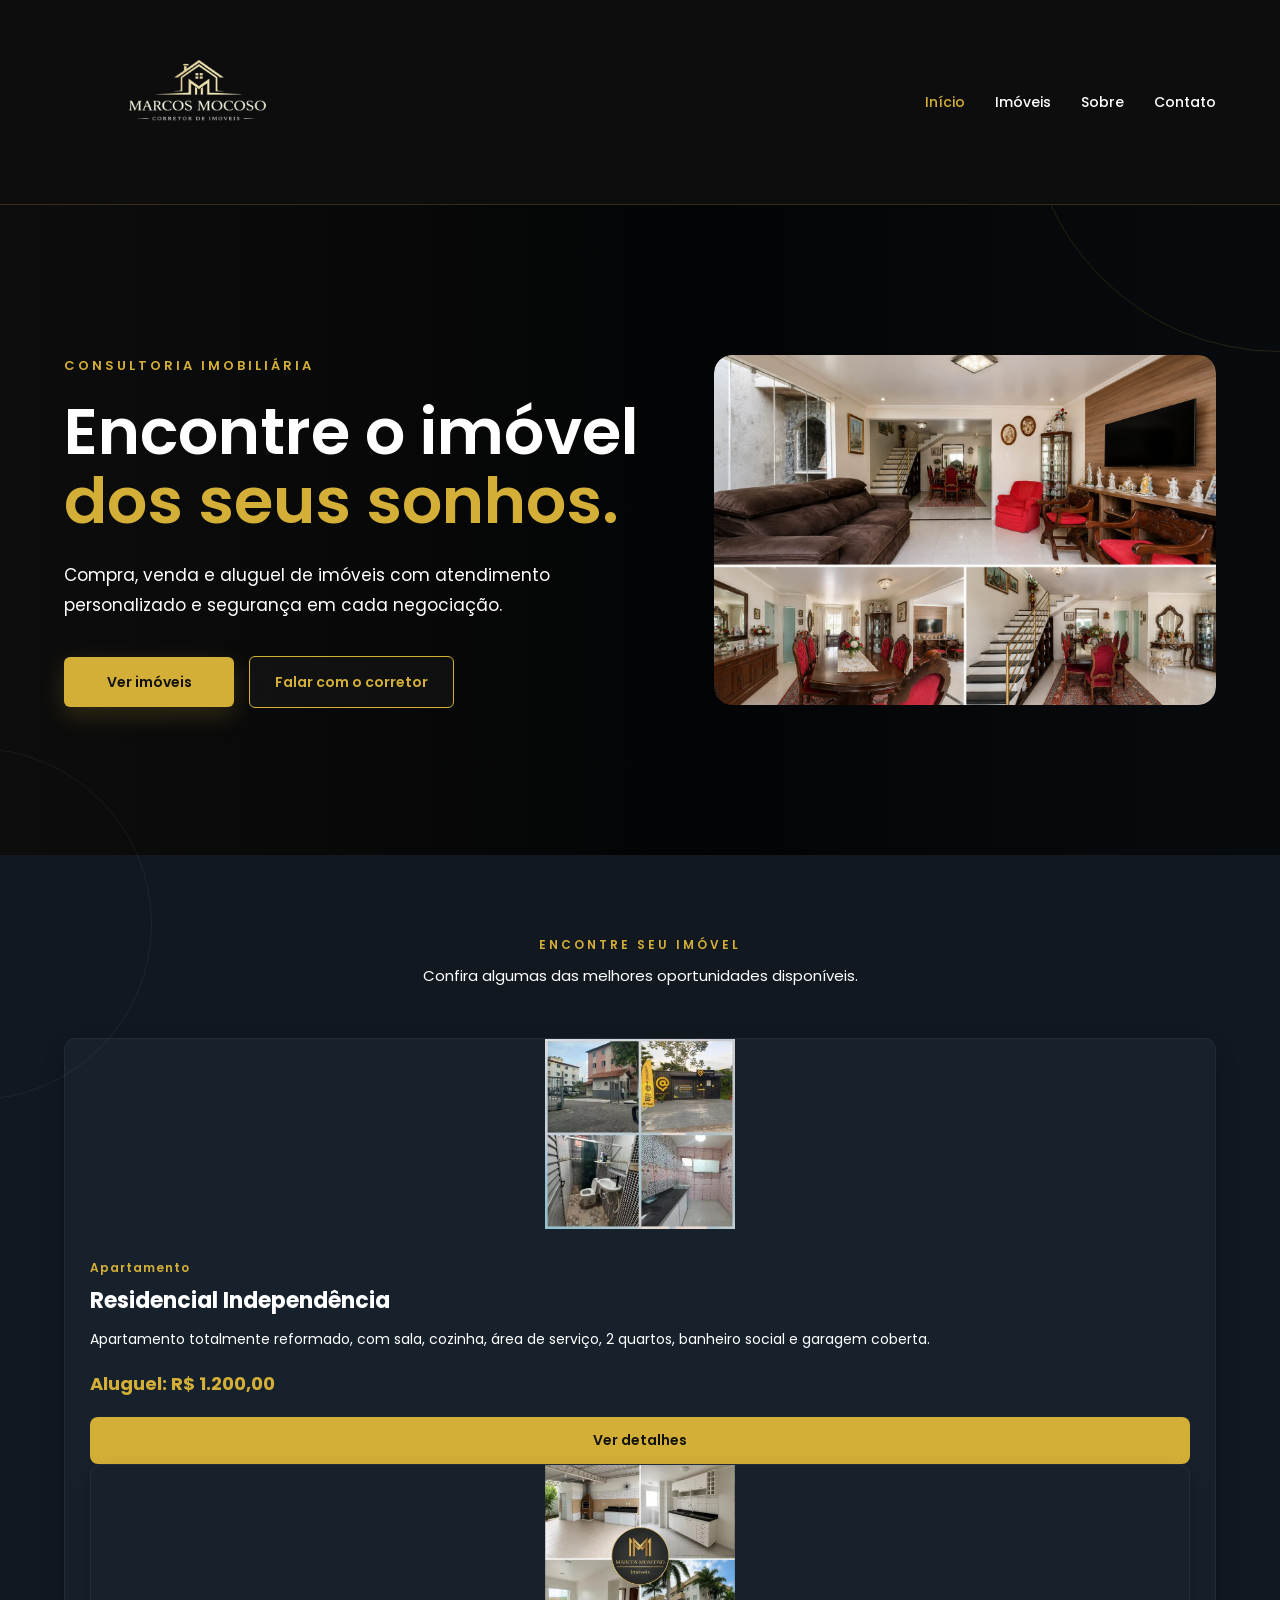
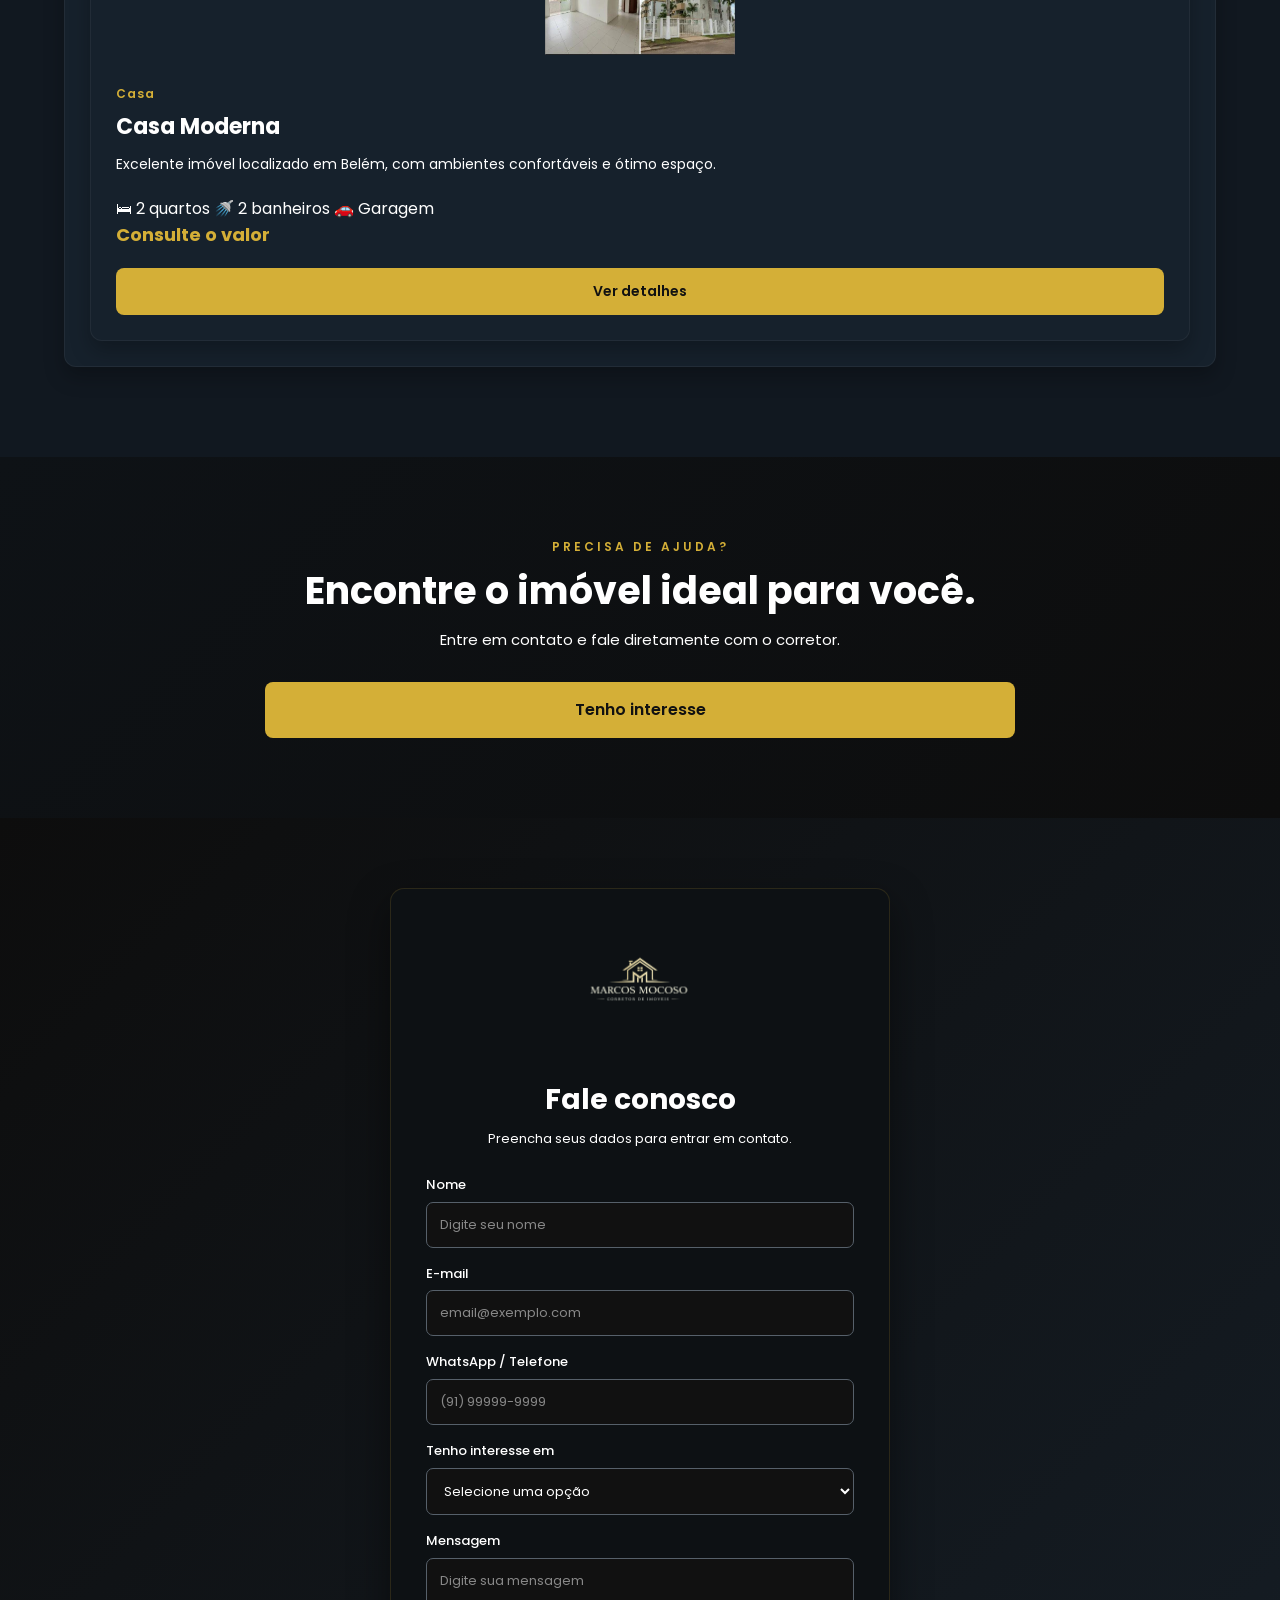
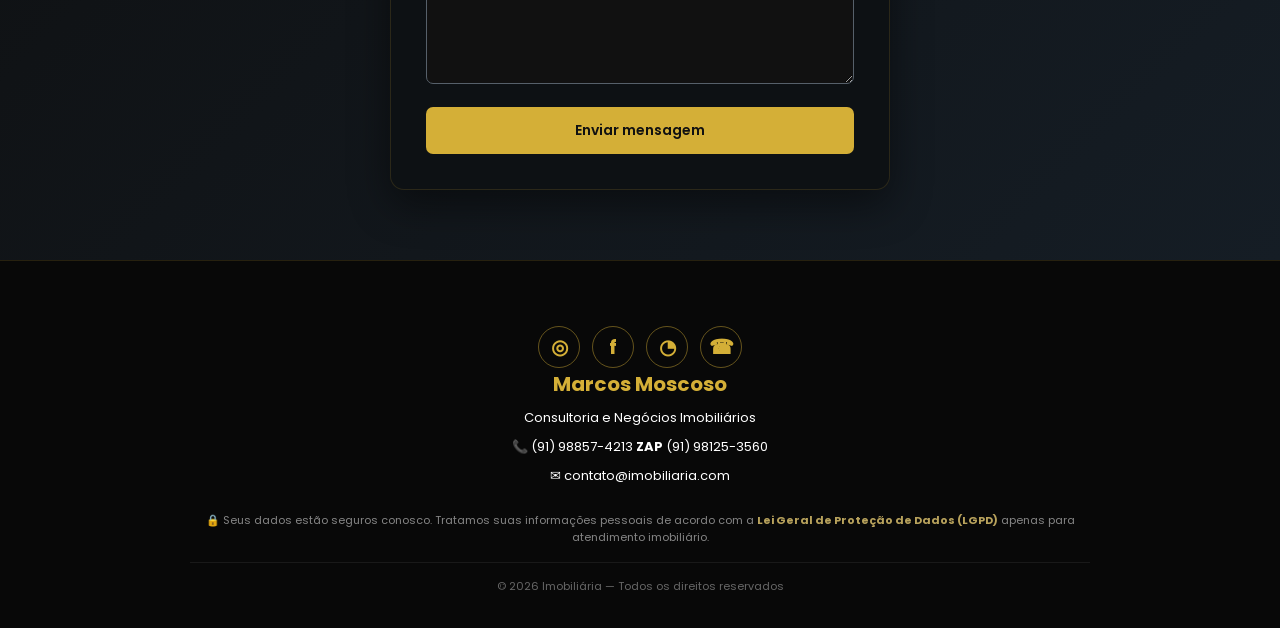
==== index.html @ b68db01e "Primeira versão do site imobiliário" ====
<!DOCTYPE html>
<html lang="pt-BR">

<head>

    <meta charset="UTF-8">

    <meta name="viewport" content="width=device-width, initial-scale=1.0">

    <title>Marcos Moscoso | Consultoria Imobiliária</title>

    <!-- Favicon -->
    <link rel="icon" type="image/png" href="img/logo.png">

    <!-- CSS -->
    <link rel="stylesheet" href="style.css">

    <!-- Fonte Google -->
    <link rel="preconnect" href="https://fonts.googleapis.com">
    <link rel="preconnect" href="https://fonts.gstatic.com" crossorigin>

    <link
        href="https://fonts.googleapis.com/css2?family=Poppins:wght@300;400;500;600;700&display=swap"
        rel="stylesheet">

</head>

<body>
    <header class="header">

    <div class="logo">
        <img src="img/logo.png" alt="Logo da Imobiliária">
    </div>

    <nav class="menu">
        <ul>

            <li>
                <a href="index.html" class="ativo">
                    Início
                </a>
            </li>

            <li>
                <a href="imoveis.html">
                    Imóveis
                </a>
            </li>

            <li>
                <a href="#sobre">
                    Sobre
                </a>
            </li>

            <li>
                <a href="#contato">
                    Contato
                </a>
            </li>

        </ul>
    </nav>

</header>


 <!-- ==================================================
         CABEÇALHO
    ================================================== -->
    <!-- ==================================================
         HERO
    ================================================== -->

    <section class="hero">

        <div class="hero-conteudo">

            <span class="subtitulo">
                CONSULTORIA IMOBILIÁRIA
            </span>

            <h1>
                Encontre o imóvel
                <span>dos seus sonhos.</span>
            </h1>

            <p>
                Compra, venda e aluguel de imóveis com
                atendimento personalizado e segurança
                em cada negociação.
            </p>

            <div class="hero-botoes">

                <a href="imoveis.html"
                    class="botao-principal">
                    Ver imóveis
                </a>

                <a href="https://wa.me/559819253560"
                    class="botao-secundario"
                    target="_blank">
                    Falar com o corretor
                </a>

            </div>

        </div>


        <!-- IMAGEM DE DESTAQUE -->

        <div class="hero-imagem">

            <img
                src="img/casa-1.jpg"
                alt="Imóvel em destaque">

        </div>

    </section>


    <!-- ==================================================
         IMÓVEIS EM DESTAQUE
    ================================================== -->

    <section class="imoveis">

        <div class="titulo-secao">

            <span>
                ENCONTRE SEU IMÓVEL
            </span>

        

            <p>
                Confira algumas das melhores oportunidades disponíveis.
            </p>

        </div>
        <div class="cards-imoveis" id="cardsImoveis">
</div>
    
        

            <div class="card">

                <img
                    src="img/casa-2.jpg"
                    alt="Residencial Independência">

                <div class="card-conteudo">

                    <span class="tipo-imovel">
                        Apartamento
                    </span>

                    <h3>
                        Residencial Independência
                    </h3>

                    <p>
                        Apartamento totalmente reformado,
                        com sala, cozinha, área de serviço,
                        2 quartos, banheiro social e garagem coberta.
                    </p>

                    <div class="detalhes">
                    </div>

                    <h4>
                        Aluguel: R$ 1.200,00
                    </h4>

                <div>
               <a href="imoveis.html?id=5"
                    class="botao">
                    Ver detalhes
                </a>
                </div>            

             <div class="card">

                <img
                    src="img/casa-3.jpg"
                    
                    alt="Casa moderna">

                <div class="card-conteudo">

                    <span class="tipo-imovel">
                        Casa
                    </span>

                    <h3>
                        Casa Moderna
                    </h3>

                    <p>
                        Excelente imóvel localizado em
                        Belém, com ambientes confortáveis
                        e ótimo espaço.
                    </p>

                    <div class="detalhes">

                        <span>🛏 2 quartos</span>

                        <span>🚿 2 banheiros</span>

                        <span>🚗 Garagem</span>

                    
                    <h4>
                        Consulte o valor
                    </h4>

                    <a href="imoveis.html" class="botao">
                        Ver detalhes
                    </a>

                </div>

            </div>

        </div>

    </section>


    <!-- ==================================================
         CHAMADA PARA CONTATO
    ================================================== -->

    <section class="contato">

        <div>

            <span>
                PRECISA DE AJUDA?
            </span>

            <h2>
                Encontre o imóvel ideal para você.
            </h2>

            <p>
                Entre em contato e fale diretamente
                com o corretor.
            </p>
            <a href="index.html#contato-formulario"
              class="botao-interesse">
               Tenho interesse

             </a>
            
            

        </div>

    </section>


    <!-- ==================================================
         FORMULÁRIO DE CONTATO
    ================================================== -->

    <section class="area-formulario" id="contato">

        <div class="card-formulario" id="contato-formulario">

            <div class="marcos-logo">

                <img
                    src="img/logo.png"
                    alt="Marcos Moscoso - Corretor de Imóveis">

            </div>


            <h2>
                Fale conosco
            </h2>

            <p>
                Preencha seus dados para entrar em contato.
            </p>


        

                   

                   <form id="formContato">

                <p id="mensagemSucesso" style="display: none;">
                    Mensagem enviada com sucesso!
                </p>


                <!-- NOME -->

                <div class="campo">

                    <label for="nome">
                        Nome
                    </label>

                    <input
                        type="text"
                        id="nome"
                        name="nome"
                        placeholder="Digite seu nome"
                        required>

                </div>


                <!-- E-MAIL -->

                <div class="campo">

                    <label for="email">
                        E-mail
                    </label>

                    <input
                        type="email"
                        id="email"
                        name="email"
                        placeholder="email@exemplo.com"
                        required>

                </div>


                <!-- TELEFONE -->

                <div class="campo">

                    <label for="telefone">
                        WhatsApp / Telefone
                    </label>

                    <input
                        type="tel"
                        id="telefone"
                        name="telefone"
                        placeholder="(91) 99999-9999">

                </div>


                <!-- INTERESSE -->

                <div class="campo">

                    <label for="interesse">
                        Tenho interesse em
                    </label>

                    <select
                        id="interesse"
                        name="interesse">

                        <option value="">
                            Selecione uma opção
                        </option>

                        <option value="comprar">
                            Comprar imóvel
                        </option>

                        <option value="alugar">
                            Alugar imóvel
                        </option>

                        <option value="vender">
                            Vender imóvel
                        </option>

                        <option value="outros">
                            Outros
                        </option>

                    </select>

                </div>


                <!-- MENSAGEM -->

                <div class="campo">

                    <label for="mensagem">
                        Mensagem
                    </label>

                    <textarea
                        id="mensagem"
                        name="mensagem"
                        placeholder="Digite sua mensagem"
                        rows="5"></textarea>

                </div>


                <button
                    type="submit"
                    class="botao-formulario">
                    Enviar mensagem
                </button>

            </form>

        </div>

    </section>


    <!-- ==================================================
         RODAPÉ
    ================================================== -->

    <footer>

        <div class="redes-sociais">

            <a
                href="https://www.instagram.com/marcosclmoscoso"
                class="social-link instagram"
                aria-label="Instagram"
                title="Instagram"
                target="_blank">
                ◎
            </a>

            <a
                href="https://www.facebook.com/share/1DY3UUspwr/"
                class="social-link facebook"
                aria-label="Facebook"
                title="Facebook"
                target="_blank">
                f
            </a>

            <a
                href="https://wa.me/559819253560"
                class="social-link whatsapp"
                aria-label="WhatsApp"
                title="WhatsApp"
                target="_blank">
                ◔
            </a>

            <a
                href="tel:+55988574213"
                class="social-link telefone"
                aria-label="Telefone"
                title="Telefone">
                ☎
            </a>

        </div>


        <h3>
            Marcos Moscoso
        </h3>

        <p>
            Consultoria e Negócios Imobiliários
        </p>

        <p>
            📞 (91) 98857-4213
            <strong>ZAP</strong> (91) 98125-3560
        </p>

        <p>
            ✉ contato@imobiliaria.com
        </p>


        <div class="footer-conteudo">

            <p class="lgpd-texto">

                🔒 Seus dados estão seguros conosco.
                Tratamos suas informações pessoais de acordo
                com a <strong>Lei Geral de Proteção de Dados (LGPD)</strong>
                apenas para atendimento imobiliário.

            </p>

            <p class="copyright">

                &copy; 2026 Imobiliária —
                Todos os direitos reservados

            </p>

        </div>

    </footer>


    <!-- JAVASCRIPT -->
    <script src="java.js/contatos.js"></script>
    <script src="java.js/imoveis.js"></script>
    

</body>

</html>
---- style.css ----
/* =========================================================

   RESET / CONFIGURAÇÕES GERAIS

========================================================= */
* {

    margin: 0;

    padding: 0;

    box-sizing: border-box;

}
html {

    scroll-behavior: smooth;

}
body {

    font-family: "Poppins", sans-serif;

    background: #0d0d0d;

    color: #ffffff;

    line-height: 1.6;

}
img {

    max-width: 100%;

}
a {

    text-decoration: none;

}
button,

input,

textarea,

select {

    font-family: "Poppins", sans-serif;

}
/* =========================================================

   CORES PRINCIPAIS

   Dourado: #d4af37

   Hover: #f0c84b

========================================================= */
/* =========================================================

   CABEÇALHO

========================================================= */
.header {

    width: 100%;

    min-height: 90px;

    padding: 12px 5%;

    display: flex;

    align-items: center;

    justify-content: space-between;

    background: #0d0d0d;

    border-bottom: 1px solid rgba(212, 175, 55, 0.20);

    position: relative;

    z-index: 100;

}
/* =========================================================

   LOGO

========================================================= */
.logo {

    display: flex;

    align-items: center;

}
.logo img {

    width: 270px;

    height: auto;

    display: block;

}
/* =========================================================

   MENU

========================================================= */
.menu ul {

    display: flex;

    align-items: center;

    justify-content: center;

    gap: 30px;

    list-style: none;

}
.menu a {

    color: #ffffff;

    font-size: 14px;

    font-weight: 500;

    transition: 0.3s ease;

}
.menu a:hover,

.menu a.ativo {

    color: #d4af37;

}
/* =========================================================

   HERO / BANNER PRINCIPAL

========================================================= */
.hero {

    min-height: 650px;

    padding: 80px 5%;

    display: grid;

    grid-template-columns: 1fr  0.85fr;

    direction: ltr;

    align-items: center;

    gap: 60px;

    overflow: hidden;

    background:

        linear-gradient(

            90deg,

            #0d0d0d 0%,

            #030405 55%,

            #080b0e 100%

        );

}
/* LINHAS DECORATIVAS */
.hero::before {

    content: "";

    position: absolute;

    width: 500px;

    height: 500px;

    right: -250px;

    top: -150px;

    border: 1px solid rgba(212, 175, 55, 0.15);

    border-radius: 50%;

    pointer-events: none;

}
.hero::after {

    content: "";

    position: absolute;

    width: 350px;

    height: 350px;

    left: -200px;

    bottom: -200px;

    border: 1px solid rgba(255, 255, 255, 0.06);

    border-radius: 50%;

    pointer-events: none;

}
/* =========================================================

   CONTEÚDO DO HERO

========================================================= */
.hero-conteudo {

    max-width: 650px;

    position: relative;

    z-index: 1;

}
/* SUBTÍTULO */
.subtitulo {

    display: inline-block;

    margin-bottom: 20px;

    color: #d4af37;

    font-size: 13px;

    font-weight: 600;

    letter-spacing: 3px;

}
/* TÍTULO */
.hero h1 {

    font-size: clamp(45px, 5vw, 72px);

    line-height: 1.08;

    font-weight: 600;

    margin-bottom: 25px;

    color: #ffffff;

}
.hero h1 span {

    color: #d4af37;

}
/* TEXTO */
.hero-conteudo p {

    max-width: 570px;

    color: #ffffff;

    font-size: 17px;

    line-height: 1.8;

    margin-bottom: 35px;

}
/* =========================================================

   BOTÕES DO HERO

========================================================= */
.hero-botoes {

    display: flex;

    align-items: center;

    gap: 15px;

    flex-wrap: wrap;

}
.botao-principal,

.botao-secundario {

    display: inline-flex;

    justify-content: center;

    align-items: center;

    min-width: 170px;

    padding: 14px 25px;

    border-radius: 6px;

    font-size: 14px;

    font-weight: 600;

    text-align: center;

    text-decoration: none;

    transition: 0.3s ease;

}
/* BOTÃO DOURADO */
.botao-principal {

    background: #d4af37;

    color: #111111;

    box-shadow:

        0 8px 25px rgba(212, 175, 55, 0.20);

}
.botao-principal:hover {

    background: #f0c84b;

    transform: translateY(-3px);

}
/* BOTÃO TRANSPARENTE */
.botao-secundario {

    display: inline-flex;

    justify-content: center;

    align-items: center;

    min-width: 170px;

    padding: 14px 25px;

    border: 1px solid #d4af37;

    border-radius: 6px;

    color: #d4af37;

    background: rgba(255, 255, 255, 0.03);

    font-size: 14px;

    font-weight: 600;

    text-align: center;

    text-decoration: none;

    transition: 0.3s ease;

    box-sizing: border-box;

}
.botao-secundario:hover {

    background: #d4af37;

    color: #111111;

    transform: translateY(-3px);

}
.botao-secundario:hover {

    border-color: #d4af37;

    color: #d4af37;

    transform: translateY(-3px);

}
/* =========================================================

   IMAGEM DE DESTAQUE DO HERO

========================================================= */
/* =========================================================

   IMAGEM DE DESTAQUE DO HERO

========================================================= */
.hero-imagem {

    position: relative;

    border-radius: 18px;

    overflow: hidden;

}
.hero-imagem img {

    width: 100%;

    height: 350px;

    object-fit: cover;

    display: block;

    border-radius: 18px;

    box-shadow: 0 20px 45px rgba(0, 0, 0, 0.45);

}
.informacoes-imovel {

    position: absolute;

    left: 20px;

    bottom: 20px;

    width: fit-content;

    max-width: 80%;

    padding: 12px 18px;

    background: rgba(0, 0, 0, 0.70);

    border-radius: 10px;

    z-index: 2;

    color: #ffffff;

}
.informacoes-imovel h3 {

    margin: 0 0 8px;

    color: #ffffff;

}
.informacoes-imovel p {

    margin: 0 0 8px;

    color: #ffffff;

}
.informacoes-imovel strong {

    color: #d4af37;

}
/* Sombra sobre a foto */
/* INFORMAÇÃO SOBRE A IMAGEM */
.informacao-imovel {

    position: absolute;

    left: 20px;

    right: 20px;

    bottom: 20px;

    padding: 15px;

    background: rgba(13, 13, 13, 0.90);

    border-left: 3px solid #d4af37;

    border-radius: 12px;

    z-index: 10;

}
.informacao-imovel h3 {

    color: #ffffff;

    font-size: 17px;

    margin-bottom: 3px;

}
.informacao-imovel p {

    color: #c8c8c8;

    font-size: 13px;

    margin-bottom: 5px;

}
.informacao-imovel strong {

    color: #d4af37;

    font-size: 14px;

}
/* =========================================================

   SEÇÃO DE IMÓVEIS

========================================================= */
.imoveis {

    padding: 80px 5% 90px;

    background: #111820;

}
/* =========================================================

   TÍTULO DA SEÇÃO

========================================================= */
.titulo-secao {

    max-width: 700px;

    margin: 0 auto 50px;

    text-align: center;

}
.titulo-secao span {

    display: block;

    margin-bottom: 10px;

    color: #d4af37;

    font-size: 12px;

    font-weight: 600;

    letter-spacing: 3px;

}
.titulo-secao h2 {

    color: #ffffff;

    font-size: 38px;

    line-height: 1.2;

    margin-bottom: 15px;

}
.titulo-secao p {

    color: #ffffff;

    font-size: 15px;

}
/* =========================================================

   CARDS DE IMÓVEIS

========================================================= */
.cards-imoveis {

    max-width: 1150px;

    margin: 0 auto;

    display: grid;

    grid-template-columns: repeat(2, 1fr);

    gap: 30px;

}
/* CARD */
.card {

    overflow: hidden;

    background: #16212c;

    border: 1px solid rgba(255, 255, 255, 0.05);

    border-radius: 12px;

    box-shadow:

        0 10px 20px rgba(0, 0, 0, 0.25);

    transition: 0.3s ease;

}
.card:hover {

    transform: translateY(-5px);

    box-shadow:

        0 15px 35px rgba(0, 0, 0, 0.35);

}
/* =========================================================

   FOTOS DOS CARDS

========================================================= */
.card img {

    width: 100%;

    height: 190px;

    object-fit: contain;

    display: block;

}
/* CONTEÚDO */
.card-conteudo {

    padding: 25px;

}
/* TIPO DO IMÓVEL */
.tipo-imovel {

    display: inline-block;

    margin-bottom: 10px;

    color: #d4af37;

    font-size: 12px;

    font-weight: 600;

    letter-spacing: 1px;

}
/* TÍTULO */
.card h3 {

    color: #ffffff;

    font-size: 22px;

    line-height: 1.3;

    margin-bottom: 12px;

}
/* DESCRIÇÃO */
.card p {

    color: #ffffff;

    font-size: 14px;

    line-height: 1.6;

    margin-bottom: 20px;

}
/* =========================================================

   GALERIA DO IMÓVEL

========================================================= */
.galeria-imovel {

    width: 100%;

    max-width: 600px;

    margin: 0 auto;

}
/* FOTO PRINCIPAL */
.foto-principal-imovel {

    width: 100%;

    height: 350px;

    object-fit: cover;

    display: block;

    border-radius: 14px;

    box-shadow: 0 12px 35px rgba(0, 0, 0, 0.45);

}
/* MINIATURAS */
.miniaturas-imovel {

    display: flex;

    gap: 10px;

    margin-top: 12px;

}
.miniaturas-imovel img {

    width: 200px;

    height: 100px;

    object-fit: cover;

    display: block;

    border-radius: 6px;

    cursor: pointer;

    border: 2px solid transparent;

    transition: 0.3s ease;

}
.miniaturas-imovel img:hover {

    border-color: #d4af37;

    transform: translateY(-2px);

}
/* =========================================================

   PREÇO

========================================================= */
.card h4 {

    color: #d4af37;

    font-size: 18px;

    margin-bottom: 18px;

}
/* =========================================================

   BOTÃO DO CARD

========================================================= */
.card .botao {

    display: block;

    width: 100%;

    box-sizing: border-box;

    text-align: center;

    background: #d4af37;

    color: #111111;

    padding: 12px;

    border-radius: 8px;

    font-size: 14px;

    font-weight: 600;

    transition: 0.3s ease;

}
.card .botao:hover {

    background: #f0c84b;

    transform: translateY(-2px);

}
/* =========================================================

   TÍTULO DA PÁGINA DE IMÓVEIS

========================================================= */
.titulo-pagina {

    padding: 60px 5% 40px;

    text-align: center;

    background: #0d0d0d;

}
.titulo-pagina h2 {

    color: #ffffff;

    font-size: 38px;

    margin-bottom: 10px;

}
.titulo-pagina h2 span {

    color: #d4af37;

}
.titulo-pagina p {

    color: #ffffff;

    font-size: 15px;

}
/* =========================================================

   PÁGINA DE DETALHES DO IMÓVEL

========================================================= */
.informacoes-detalhe {

    background: #0a0d0f;

    padding: 35px;

    border-radius: 14px;

    box-shadow:

        0 10px 30px rgba(0, 0, 0, 0.35);

}
.informacoes-detalhe h1 {

    color: #ffffff;

    font-size: 34px;

    line-height: 1.2;

    margin: 15px 0;

}
.descricao-detalhe {

    color: #ffffff;

    font-size: 16px;

    line-height: 1.7;

}
/* =========================================================

   CARACTERÍSTICAS

========================================================= */
.caracteristicas {

    display: grid;

    grid-template-columns: repeat(3, 1fr);

    gap: 12px;

    margin: 30px 0;

}
.caracteristicas div {

    background: #1e2c3a;

    padding: 15px 8px;

    border-radius: 8px;

    text-align: center;

}
.caracteristicas strong {

    display: block;

    color: #ffffff;

    font-size: 15px;

    margin-bottom: 6px;

}
.caracteristicas span {

    color: #ffffff;

    font-size: 12px;

}
/* =========================================================

   VALOR

========================================================= */
.valor {

    color: #d4af37;

    font-size: 24px;

    margin-bottom: 25px;

}
/* =========================================================

   BOTÃO TENHO INTERESSE

========================================================= */
.botao-interesse {

    display: block;

    width: 100%;

    box-sizing: border-box;

    text-align: center;

    background: #d4af37;

    color: #111111;

    text-decoration: none;

    padding: 15px;

    border-radius: 8px;

    font-weight: 600;

    transition: 0.3s;

}
.botao-interesse:hover {

    background: #f0c84b;

    transform: translateY(-2px);

}
/* =========================================================

   VOLTAR PARA IMÓVEIS

========================================================= */
.voltar-imoveis {

    display: block;

    text-align: center;

    color: #ffffff;

    text-decoration: none;

    margin-top: 18px;

    transition: 0.3s;

}
.voltar-imoveis:hover {

    color: #d4af37;

}
/* =========================================================

   PÁGINA SOBRE

========================================================= */
.sobre {

    padding: 80px 5% 90px;

    background: #111820;

}
.sobre > h2 {

    text-align: center;

    color: #ffffff;

    font-size: 38px;

    margin-bottom: 50px;

}
.sobre > h2::after {

    content: "";

    display: block;

    width: 60px;

    height: 2px;

    margin: 15px auto 0;

    background: #d4af37;

}
/* CONTEÚDO */
.sobre-conteudo {

    max-width: 1050px;

    margin: 0 auto;

    display: grid;

    grid-template-columns: 0.8fr 1.2fr;

    gap: 90px;

    align-items: center;

}
/* FOTO DO CORRETOR */
.foto-corretor {

    width: 100%;

    max-width: 400px;

    margin: 0 auto;

}
.foto-corretor img {

    width: 100%;

    max-height: 480px;

    object-fit: cover;

    display: block;

    border-radius: 14px;

    border: 1px solid rgba(212, 175, 55, 0.35);

    box-shadow:

        0 15px 40px rgba(0, 0, 0, 0.35);

}
/* TEXTO */
.texto-sobre h3 {

    color: #d4af37;

    font-size: 30px;

    margin-bottom: 20px;

}
.texto-sobre p {

    color: #ffffff;

    font-size: 15px;

    line-height: 1.8;

    margin-bottom: 18px;

}
.texto-sobre strong {

    color: #d4af37;

}
/* =========================================================
   ÁREA DE CONTATO
========================================================= */
/* =========================================================

   FORMULÁRIO DE CONTATO

========================================================= */
/* Área externa */
.area-formulario {

    min-height: 70vh;

    padding: 70px 20px;

    display: flex;

    justify-content: center;

    align-items: center;

    background: linear-gradient(135deg, #0d0d0d, #151d25);

}
/* Cartão do formulário */
.card-formulario {

    width: 100%;

    max-width: 500px;

    margin: 0 auto;

    padding: 35px;

    background: #0d1114;

    border: 1px solid rgba(212, 175, 55, 0.15);

    border-radius: 14px;

    box-shadow: 0 15px 40px rgba(0, 0, 0, 0.45);

}
/* Logo */
.marcos-logo {

    margin-bottom: 20px;

    text-align: center;

}
.marcos-logo img {

    width: 190px;

    max-width: 80%;

    height: auto;

}
/* Título e descrição */
.card-formulario h2 {

    margin-bottom: 6px;

    color: #ffffff;

    font-size: 28px;

    text-align: center;

}
.card-formulario > p {

    margin-bottom: 25px;

    color: #ffffff;

    font-size: 13px;

    text-align: center;

}
/* Espaçamento dos campos */
.campo {

    margin-bottom: 16px;

}
.campo label {

    display: block;

    margin-bottom: 6px;

    color: #ffffff;

    font-size: 13px;

    font-weight: 500;

}
/* Campos de entrada */
.campo input,

.campo textarea,

.campo select {

    width: 100%;

    padding: 12px 13px;

    border: 1px solid #56606a;

    border-radius: 7px;

    background: #111111;

    color: #ffffff;

    font-family: "Poppins", sans-serif;

    font-size: 13px;

    outline: none;

    transition: border-color 0.3s ease,

                box-shadow 0.3s ease;

    box-sizing: border-box;

}
/* Destaque ao selecionar um campo */
.campo input:focus,

.campo textarea:focus,

.campo select:focus {

    border-color: #d4af37;

    box-shadow: 0 0 0 2px rgba(212, 175, 55, 0.12);

}
/* Texto de orientação */
.campo input::placeholder,

.campo textarea::placeholder {

    color: #888888;

}
/* Mensagem */
.campo textarea {

    min-height: 120px;

    resize: vertical;

}
/* Lista de opções */
.campo select {

    cursor: pointer;

}
/* Botão de envio */
.botao-formulario {

    width: 100%;

    padding: 13px;

    border: none;

    border-radius: 7px;

    background: #d4af37;

    color: #111111;

    font-family: "Poppins", sans-serif;

    font-size: 14px;

    font-weight: 600;

    cursor: pointer;

    transition: background 0.3s ease,

                transform 0.3s ease,

                box-shadow 0.3s ease;

}
/* Efeito ao passar o mouse */
.botao-formulario:hover {

    background: #c29c2b;

    transform: translateY(-2px);

    box-shadow: 0 8px 20px rgba(212, 175, 55, 0.20);

}
.contato {

    padding: 80px 5%;

    background:

        linear-gradient(

            135deg,

            #0e1216,

            #0d0d0d

        );

    text-align: center;

}
.contato > div {

    max-width: 750px;

    margin: 0 auto;

}
.contato span {

    display: block;

    color: #d4af37;

    font-size: 12px;

    font-weight: 600;

    letter-spacing: 3px;

    margin-bottom: 12px;

}
.contato h2 {

    color: #ffffff;

    font-size: 38px;

    line-height: 1.2;

    margin-bottom: 15px;

}
.contato p {

    font-size: 15px;

    margin-bottom: 30px;

}
/* =========================================================

   REDES SOCIAIS

========================================================= */
.redes-sociais {

    display: flex;

    justify-content: center;

    align-items: center;

    gap: 12px;

    margin-top: 20px;

}
.redes-sociais a,

.social-link {

    width: 42px;

    height: 42px;

    display: flex;

    justify-content: center;

    align-items: center;

    border: 1px solid rgba(212, 175, 55, 0.45);

    border-radius: 50%;

    color: #d4af37;

    font-size: 20px;

    font-weight: bold;

    text-decoration: none;

    line-height: 1;

    transition: 0.3s ease;

}
.redes-sociais a:hover,

.social-link:hover {

    background: #d4af37;

    color: #111111;

    transform: translateY(-3px);

}
.social-link span {

    font-size: 20px;

    font-weight: bold;

    line-height: 1;

}
/* =========================================================

   RODAPÉ

========================================================= */
footer {

    padding: 45px 5% 25px;

    text-align: center;

    background: #080808;

    border-top: 1px solid rgba(212, 175, 55, 0.15);

}
footer h3 {

    color: #d4af37;

    font-size: 20px;

    margin-bottom: 8px;

}
footer p {

    color: #ffffff;

    font-size: 13px;

    margin-bottom: 8px;

}
.footer-conteudo {

    max-width: 900px;

    margin: 25px auto 0;

}
.lgpd-texto {

    color: #858585;

    font-size: 11px;

    line-height: 1.6;

}
.lgpd-texto strong {

    color: #b8a25c;

}
.copyright {

    padding-top: 15px;

    margin-top: 15px;

    border-top: 1px solid rgba(255, 255, 255, 0.07);

    color: #666666;

    font-size: 11px;

}
/* =========================================================

   RESPONSIVIDADE - TABLET

========================================================= */
@media (max-width: 950px) {

    .hero {

        grid-template-columns: 1fr;

        padding-top: 60px;

        padding-bottom: 60px;

    }

    .hero-conteudo {

        max-width: 750px;

        margin: 0 auto;

        text-align: center;

    }

    .hero-conteudo p {

        margin-left: auto;

        margin-right: auto;

    }

    .hero-botoes {

        justify-content: center;

    }

    .hero-imagem {

        margin: 0 auto;

        max-width: 650px;

    }

    .cards-imoveis {

        grid-template-columns: repeat(2, 1fr);

    }

    .detalhes-imovel {

        grid-template-columns: 1fr;

        padding: 60px 5%;

    }

    .imagem-detalhe {

        max-width: 700px;

        margin: 0 auto;

    }

    .informacoes-detalhe {

        max-width: 700px;

        width: 100%;

        margin: 0 auto;

    }

    .sobre-conteudo {

        grid-template-columns: 1fr;

        gap: 40px;

    }

    .foto-corretor {

        max-width: 350px;

    }

}
/* =========================================================

   GALERIA DE FOTOS DO IMÓVEL

========================================================= */
/* Foto principal */
.foto-principal-imovel {

    cursor: zoom-in;

}
/* Miniaturas das fotos */
.miniaturas-imovel {

    display: flex;

    flex-wrap: wrap;

    gap: 10px;

    margin-top: 15px;

}
.miniaturas-imovel img {

    width: 100px;

    height: 75px;

    object-fit: cover;

    cursor: pointer;

    flex-shrink: 0;

    border: 2px solid transparent;

    border-radius: 5px;

    transition: border-color 0.3s ease;

}
.miniaturas-imovel img:hover {

    border-color: #d4af37;

}
/* =========================================================

   MODAL DE ZOOM

========================================================= */
.modal-foto {

    display: none !important;

    position: fixed;

    inset: 0;

    z-index: 9999;

    align-items: center;

    justify-content: center;

    padding: 20px;

    background: rgba(0, 0, 0, 0.96);

}
/* Exibe o modal quando ativado pelo JavaScript */
.modal-foto {

    display: none !important;

}
.modal-foto.ativo {

    display: flex !important;

}
/* Foto ampliada */
#fotoZoom {

    display: block;

    max-width: 94vw;

    max-height: 90vh;

    width: auto;

    height: auto;

    object-fit: contain;

    border: 1px solid #d4af37;

    border-radius: 6px;

}
/* Botão de fechar */
.fechar-modal {

    position: absolute;

    top: 15px;

    right: 25px;

    z-index: 10001;

    background: transparent;

    border: none;

    color: #d4af37;

    font-size: 42px;

    cursor: pointer;

}
/* Setas para trocar de foto */
.seta-foto {

    position: absolute;

    top: 50%;

    z-index: 10001;

    display: flex;

    align-items: center;

    justify-content: center;

    width: 45px;

    height: 45px;

    transform: translateY(-50%);

    background: rgba(0, 0, 0, 0.7);

    border: 1px solid #d4af37;

    border-radius: 50%;

    color: #d4af37;

    font-size: 24px;

    cursor: pointer;

}
.seta-foto.esquerda {

    left: 20px;

}
.seta-foto.direita {

    right: 20px;

}
.fechar-modal:hover,

.seta-foto:hover {

    color: #f0c84b;

    border-color: #f0c84b;

}
/* =========================================================

   RESPONSIVIDADE - CELULAR

========================================================= */
@media (max-width: 700px) {

    /* CABEÇALHO */

    .header {

        min-height: auto;

        padding: 12px 20px;

        flex-direction: column;

        gap: 15px;

    }

    .logo img {

        width: 145px;

    }

    .menu ul {

        gap: 15px;

        flex-wrap: wrap;

        justify-content: center;

    }

    .menu a {

        font-size: 12px;

    }

    /* HERO */

    .hero {

        padding: 55px 20px;

        gap: 40px;

    }

    .subtitulo {

        font-size: 10px;

        letter-spacing: 2px;

    }

    .hero h1 {

        font-size: 43px;

    }

    .hero-conteudo p {

        font-size: 15px;

        line-height: 1.7;

    }

    .hero-botoes {

        flex-direction: column;

        width: 100%;

    }

    .botao-principal,

    .botao-secundario {

        width: 100%;

        text-align: center;

    }

    .hero-imagem img {

        height: 280px;

    }

    .informacao-imovel {

        left: 12px;

        right: 12px;

        bottom: 12px;

        padding: 12px;

    }

    /* IMÓVEIS */

    .imoveis {

        padding: 55px 20px 65px;

    }

    .titulo-secao {

        margin-bottom: 35px;

    }

    .titulo-secao h2 {

        font-size: 30px;

    }

    .cards-imoveis {

        grid-template-columns: 1fr;

        gap: 25px;

    }

    .card img {

        height: 210px;

    }

    .card-conteudo {

        padding: 20px;

    }

    .card h3 {

        font-size: 20px;

    }

    /* TÍTULO DE PÁGINA */

    .titulo-pagina {

        padding: 45px 20px 30px;

    }

    .titulo-pagina h2 {

        font-size: 30px;

    }

    /* DETALHES DO IMÓVEL */

    .detalhes-imovel {

        padding: 40px 20px;

    }

    .galeria-imovel {

        max-width: 600px;

        width: 100%;

    }

    .foto-principal-imovel {

        width: 100%;

        height: 350px;

        object-fit: cover;

    }

    .miniaturas-imovel {

        justify-content: center;

        flex-direction: row;

        flex-wrap: nowrap;

        gap: 8px;

        overflow-x: auto;

    }

    .miniaturas-imovel img {

        width: 70px;

        height: 55px;

    }

    .imagem-detalhe img {

        max-height: 300px;

    }

    .informacoes-detalhe {

        padding: 25px 20px;

    }

    .informacoes-detalhe h1 {

        font-size: 28px;

    }

    .descricao-detalhe {

        font-size: 14px;

    }

    .caracteristicas {

        grid-template-columns: 1fr;

        gap: 10px;

        margin: 25px 0;

    }

    .valor {

        font-size: 21px;

    }

    /* SOBRE */

    .sobre {

        padding: 55px 20px 65px;

    }

    .sobre > h2 {

        font-size: 30px;

        margin-bottom: 35px;

    }

    .foto-corretor {

        max-width: 300px;

    }

    .texto-sobre h3 {

        font-size: 25px;

    }

    .texto-sobre p {

        font-size: 14px;

    }

    /* CONTATO DA HOME */

    .contato {

        padding: 60px 20px;

    }

    .contato h2 {

        font-size: 30px;

    }

    /* FORMULÁRIO */

    .area-formulario {

        padding: 45px 15px;

    }

    .card-formulario {

        padding: 25px 20px;

    }

    .marcos-logo img {

        width: 160px;

    }

    .card-formulario h2 {

        font-size: 24px;

    }

    /* REDES SOCIAIS */

    .redes-sociais {

        gap: 10px;

    }

    .redes-sociais a,

    .social-link {

        width: 40px;

        height: 40px;

    }

    /* RODAPÉ */

    footer {

        padding: 35px 20px 20px;

    }

}
/* =========================================================

   AJUSTES DO MODAL PARA CELULAR

========================================================= */
@media (max-width: 600px) {

    .modal-foto {

        padding: 10px;

    }

    #fotoZoom {

        max-width: 96vw;

        max-height: 82vh;

    }

    .fechar-modal {

        top: 8px;

        right: 12px;

        font-size: 36px;

    }

    .seta-foto {

        width: 38px;

        height: 38px;

        font-size: 20px;

    }

    .seta-foto.esquerda {

        left: 5px;

    }

    .seta-foto.direita {

        right: 5px;

    }

}

/* ==========================================
   PÁGINA SOBRE - MARCOS MOSCOSO
   Tema preto e dourado
========================================== */

.pagina-sobre {
    width: min(1120px, 92%);
    margin: 0 auto;
    padding: 65px 0 80px;
    color: #f5f5f5;
}

.sobre-cabecalho {
    text-align: center;
    margin-bottom: 55px;
}

.sobre-subtitulo {
    display: inline-block;
    color: #d4af37;
    font-size: 12px;
    font-weight: 600;
    letter-spacing: 3px;
    margin-bottom: 14px;
}

.sobre-cabecalho h1 {
    margin: 0 0 15px;
    font-size: clamp(34px, 5vw, 52px);
    font-weight: 600;
    color: #ffffff;
}

.sobre-cabecalho h1 span {
    color: #d4af37;
}

.sobre-cabecalho > p {
    color: #bdbdbd;
    font-size: 16px;
    line-height: 1.8;
}

/* Conteúdo em duas colunas */

.sobre-conteudo {
    display: grid;
    grid-template-columns: minmax(280px, 0.85fr) minmax(0, 1.15fr);
    gap: 55px;
    align-items: start;
}

/* Foto */

.foto-corretor {
    position: relative;
    overflow: hidden;
    border: 1px solid rgba(212, 175, 55, 0.45);
    border-radius: 8px;
    background: #151515;
}

.foto-corretor img {
    display: block;
    width: 100%;
    height: 480px;
    object-fit: cover;
    object-position: center top;
}

.foto-legenda {
    padding: 22px;
    background: #151515;
    border-top: 1px solid rgba(212, 175, 55, 0.4);
}

.foto-legenda span {
    color: #d4af37;
    font-size: 10px;
    letter-spacing: 2px;
}

.foto-legenda h2 {
    margin: 9px 0 0;
    color: #ffffff;
    font-size: 23px;
}

/* Texto de apresentação */

.texto-sobre h2 {
    margin: 0 0 22px;
    color: #ffffff;
    font-size: clamp(25px, 3vw, 34px);
    line-height: 1.35;
}

.texto-sobre > p {
    margin: 0 0 18px;
    color: #c7c7c7;
    font-size: 15px;
    line-height: 1.9;
}

.texto-sobre strong {
    color: #e4c65a;
}

/* Credenciais profissionais */

.credenciais {
    margin-top: 32px;
    padding-top: 24px;
    border-top: 1px solid rgba(212, 175, 55, 0.3);
}

.credenciais h3 {
    margin: 0 0 20px;
    color: #d4af37;
    font-size: 18px;
}

.credencial-item {
    display: flex;
    align-items: center;
    gap: 17px;
    padding: 15px 0;
    border-bottom: 1px solid #292929;
}

.credencial-simbolo {
    display: flex;
    align-items: center;
    justify-content: center;
    flex-shrink: 0;
    width: 42px;
    height: 42px;
    border: 1px solid #8f7628;
    border-radius: 50%;
    color: #d4af37;
    font-size: 12px;
}

.credencial-item strong {
    display: block;
    margin-bottom: 5px;
    color: #ffffff;
}

.credencial-item p {
    margin: 0;
    color: #a9a9a9;
    font-size: 14px;
}

/* Missão */

.sobre-missao {
    margin-top: 85px;
    padding: 48px 35px;
    text-align: center;
    background: linear-gradient(135deg, #171717, #101010);
    border: 1px solid rgba(212, 175, 55, 0.35);
    border-radius: 8px;
}

.sobre-missao h2 {
    max-width: 700px;
    margin: 0 auto 18px;
    color: #ffffff;
    font-size: clamp(24px, 4vw, 34px);
    line-height: 1.4;
}

.sobre-missao > p {
    max-width: 720px;
    margin: 0 auto 28px;
    color: #bdbdbd;
    font-size: 15px;
    line-height: 1.9;
}

.sobre-missao .botao-principal {
    display: inline-block;
    padding: 14px 26px;
    color: #111111;
    background: #d4af37;
    border: 1px solid #d4af37;
    border-radius: 4px;
    text-decoration: none;
    font-weight: 600;
    transition: background 0.25s, color 0.25s;
}

.sobre-missao .botao-principal:hover {
    color: #d4af37;
    background: transparent;
}

/* Rodapé */

.rodape-sobre {
    padding: 28px 20px;
    text-align: center;
    background: #080808;
    border-top: 1px solid rgba(212, 175, 55, 0.3);
}

.rodape-sobre p {
    margin: 8px 0;
    color: #a9a9a9;
    font-size: 13px;
    line-height: 1.8;
}

.rodape-sobre span {
    color: #d4af37;
    margin: 0 6px;
}

/* Responsividade para celular */

@media (max-width: 768px) {
    .pagina-sobre {
        padding: 45px 0 55px;
    }

    .sobre-cabecalho {
        margin-bottom: 35px;
    }

    .sobre-conteudo {
        grid-template-columns: 1fr;
        gap: 32px;
    }

    .foto-corretor {
        max-width: 430px;
        width: 100%;
        margin: 0 auto;
    }

    .foto-corretor img {
        height: auto;
        max-height: 480px;
        aspect-ratio: 4 / 5;
    }

    .sobre-missao {
        margin-top: 50px;
        padding: 35px 22px;
    }

    .rodape-sobre p {
        overflow-wrap: anywhere;
    }
}
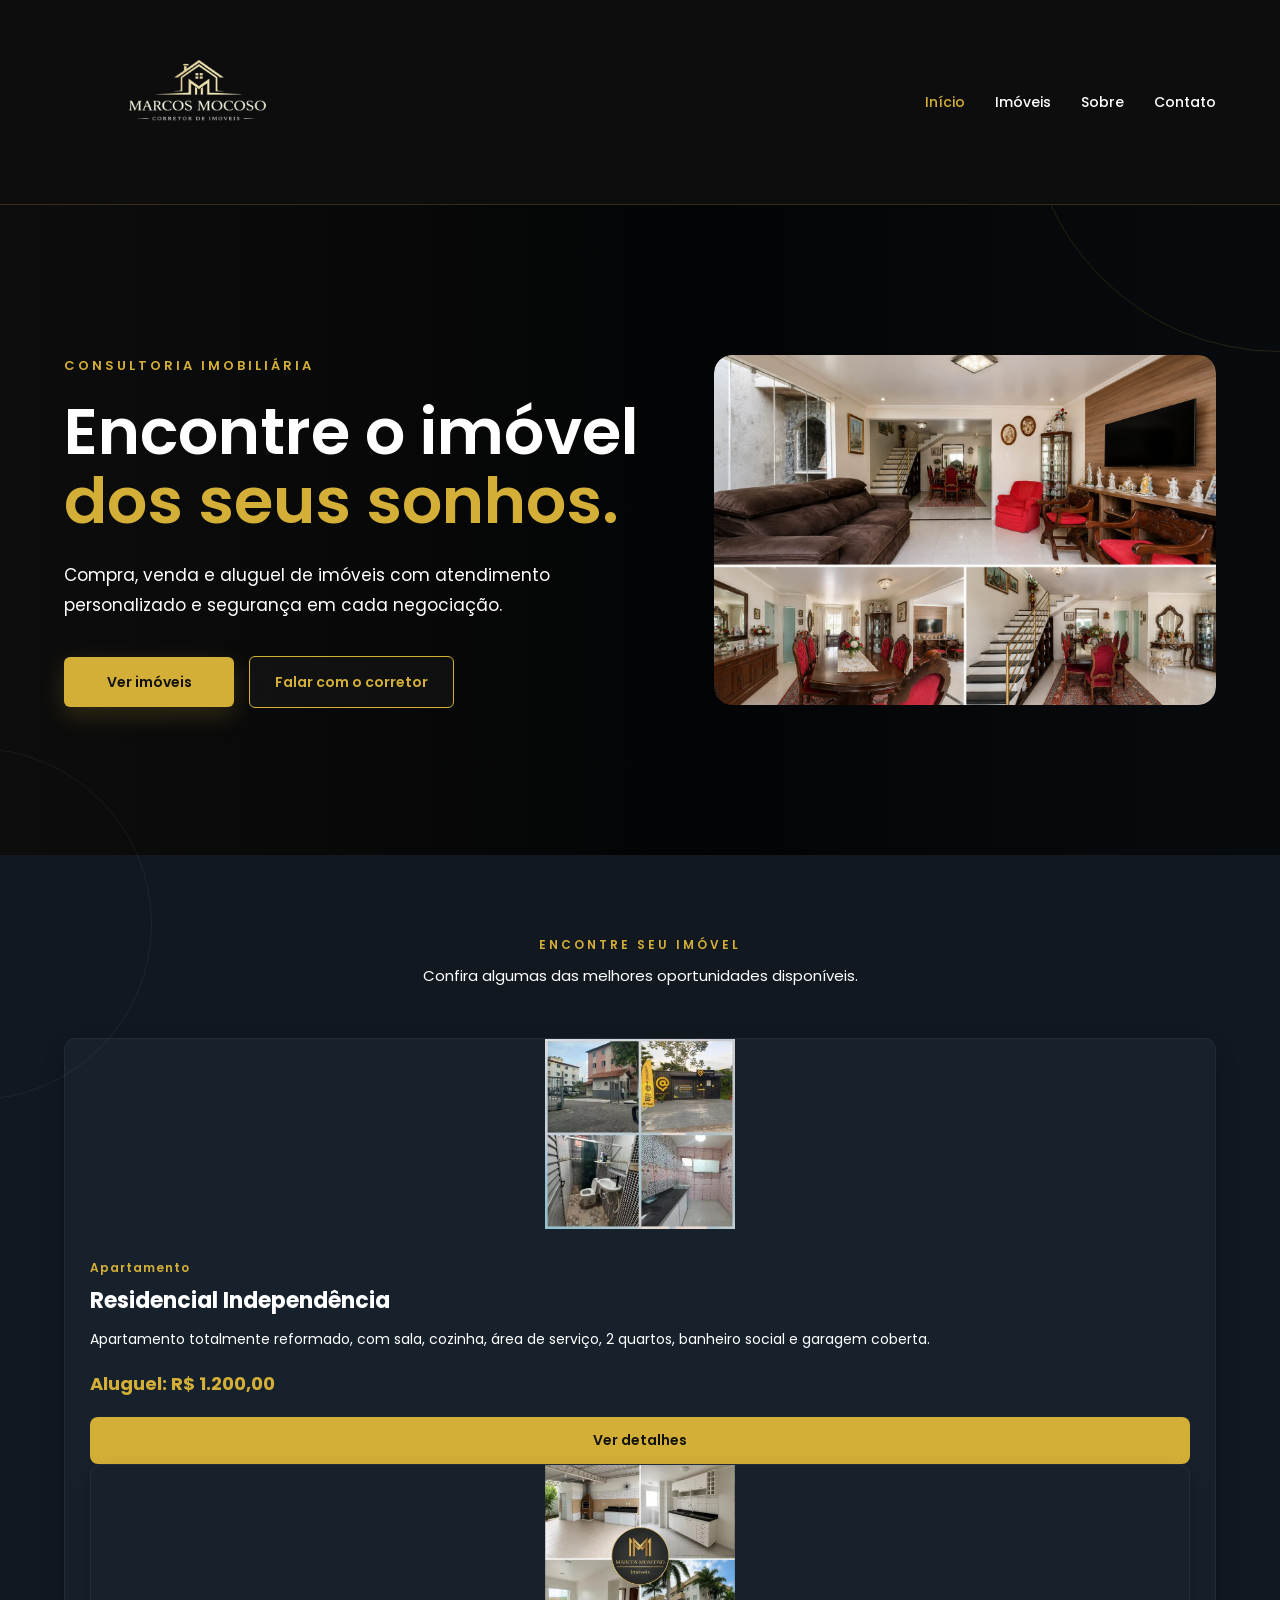
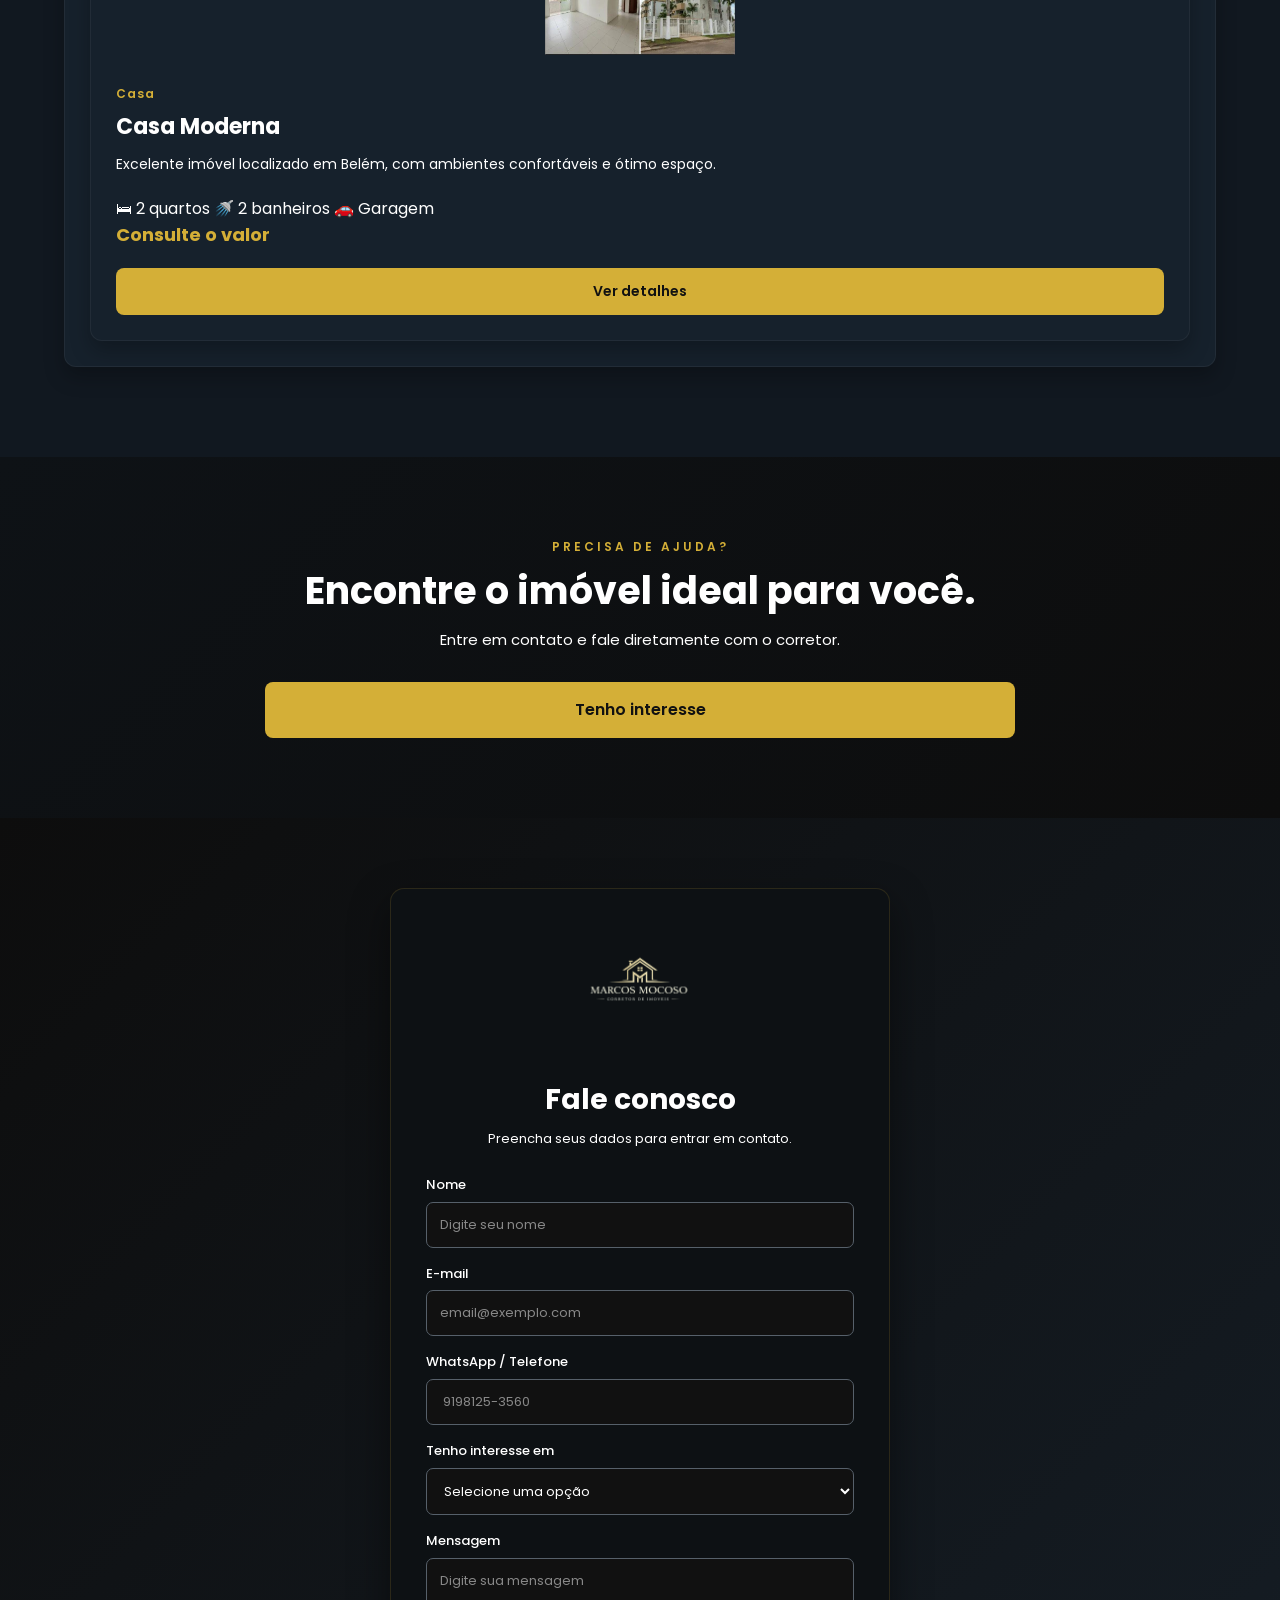
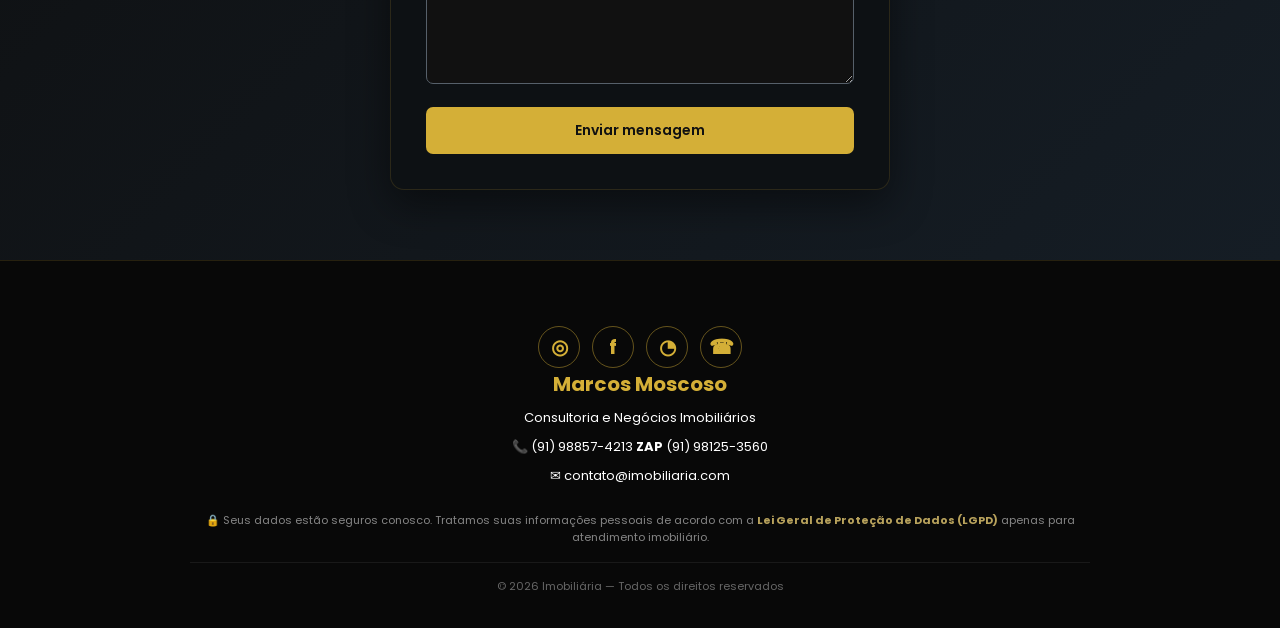
==== commit 0b229f2c: "Corrige link do WhatsApp" ====
--- a/index.html
+++ b/index.html
@@ -97,12 +97,14 @@
                     class="botao-principal">
                     Ver imóveis
                 </a>
-
-                <a href="https://wa.me/559819253560"
-                    class="botao-secundario"
-                    target="_blank">
-                    Falar com o corretor
-                </a>
+                  
+            <a href="https://wa.me/5591981253560"
+            class="botao-secundario"
+            target="_blank"
+            rel="noopener noreferrer">
+                Falar com o corretor
+            </a>
+
 
             </div>
 
@@ -349,7 +351,7 @@
                         type="tel"
                         id="telefone"
                         name="telefone"
-                        placeholder="(91) 99999-9999">
+                        placeholder=" 9198125-3560">
 
                 </div>
 
@@ -448,7 +450,7 @@
             </a>
 
             <a
-                href="https://wa.me/559819253560"
+                href="https://wa.me/5591981253560"
                 class="social-link whatsapp"
                 aria-label="WhatsApp"
                 title="WhatsApp"
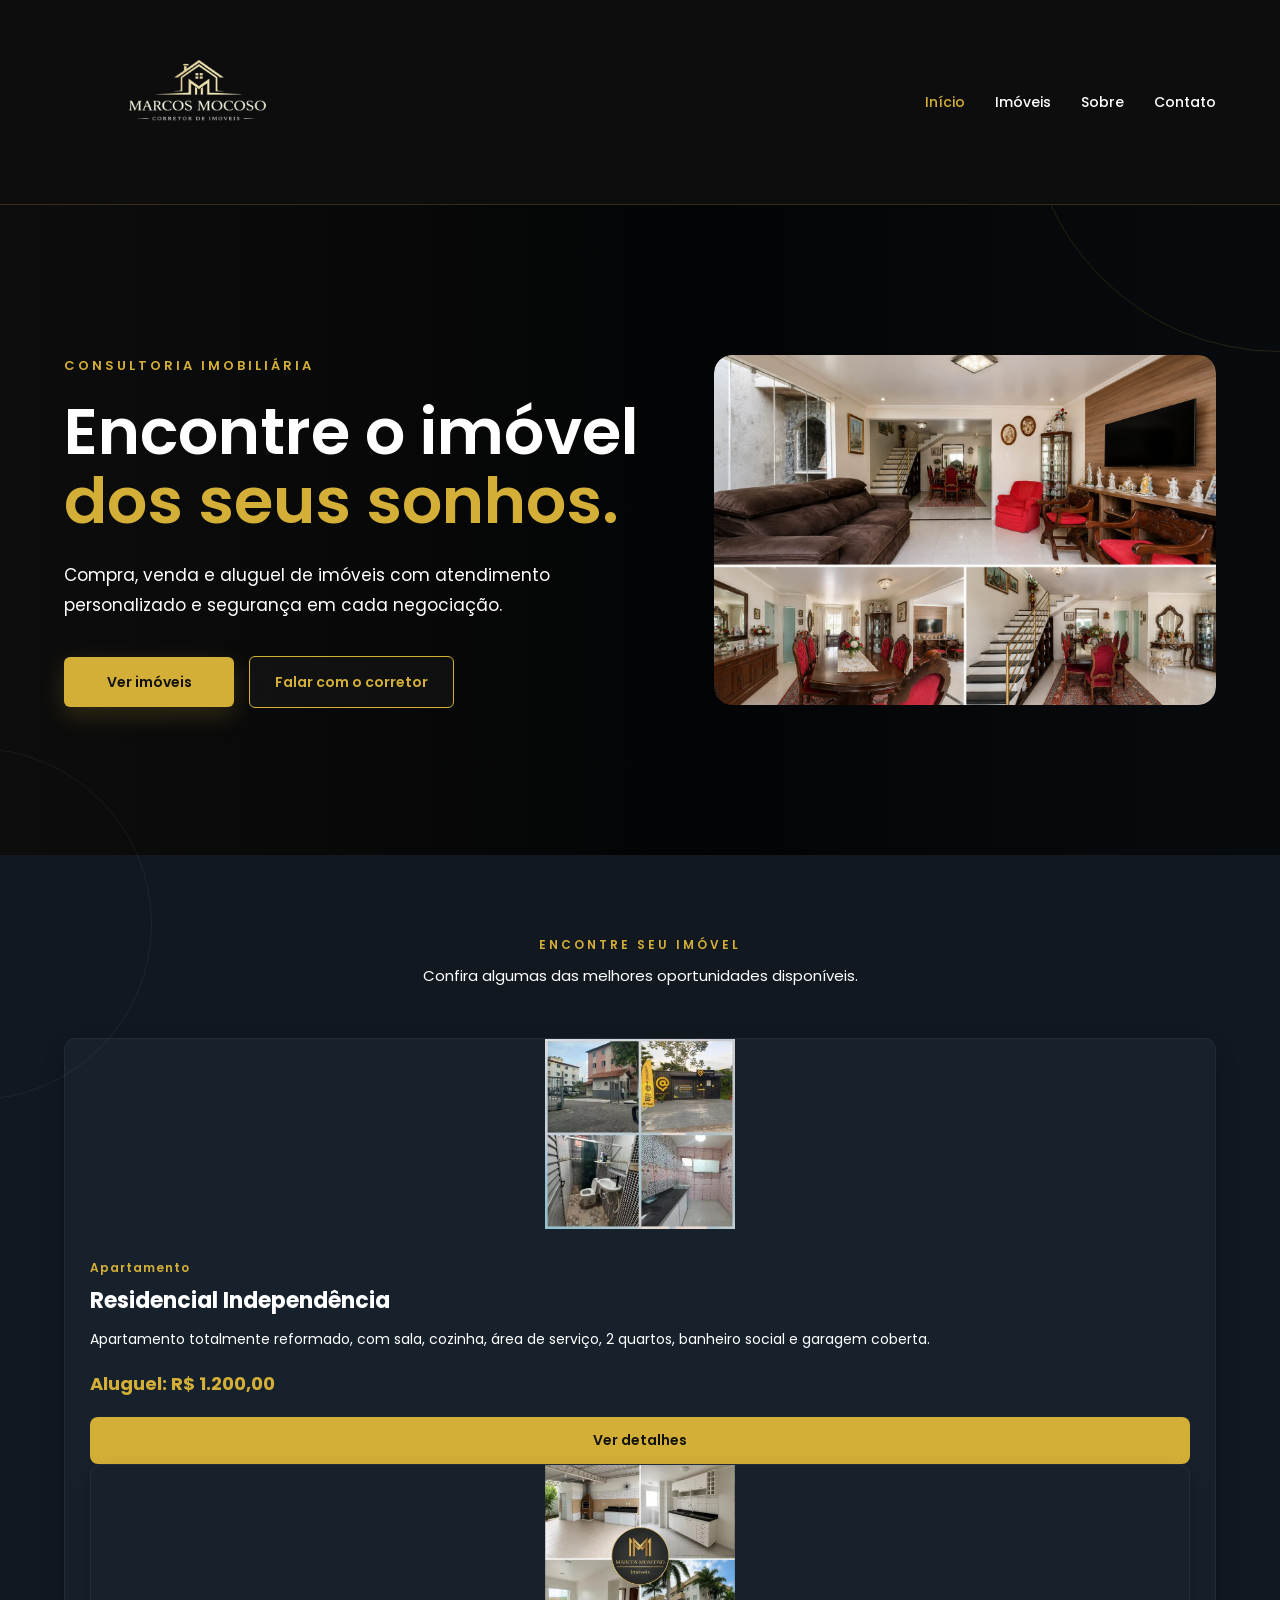
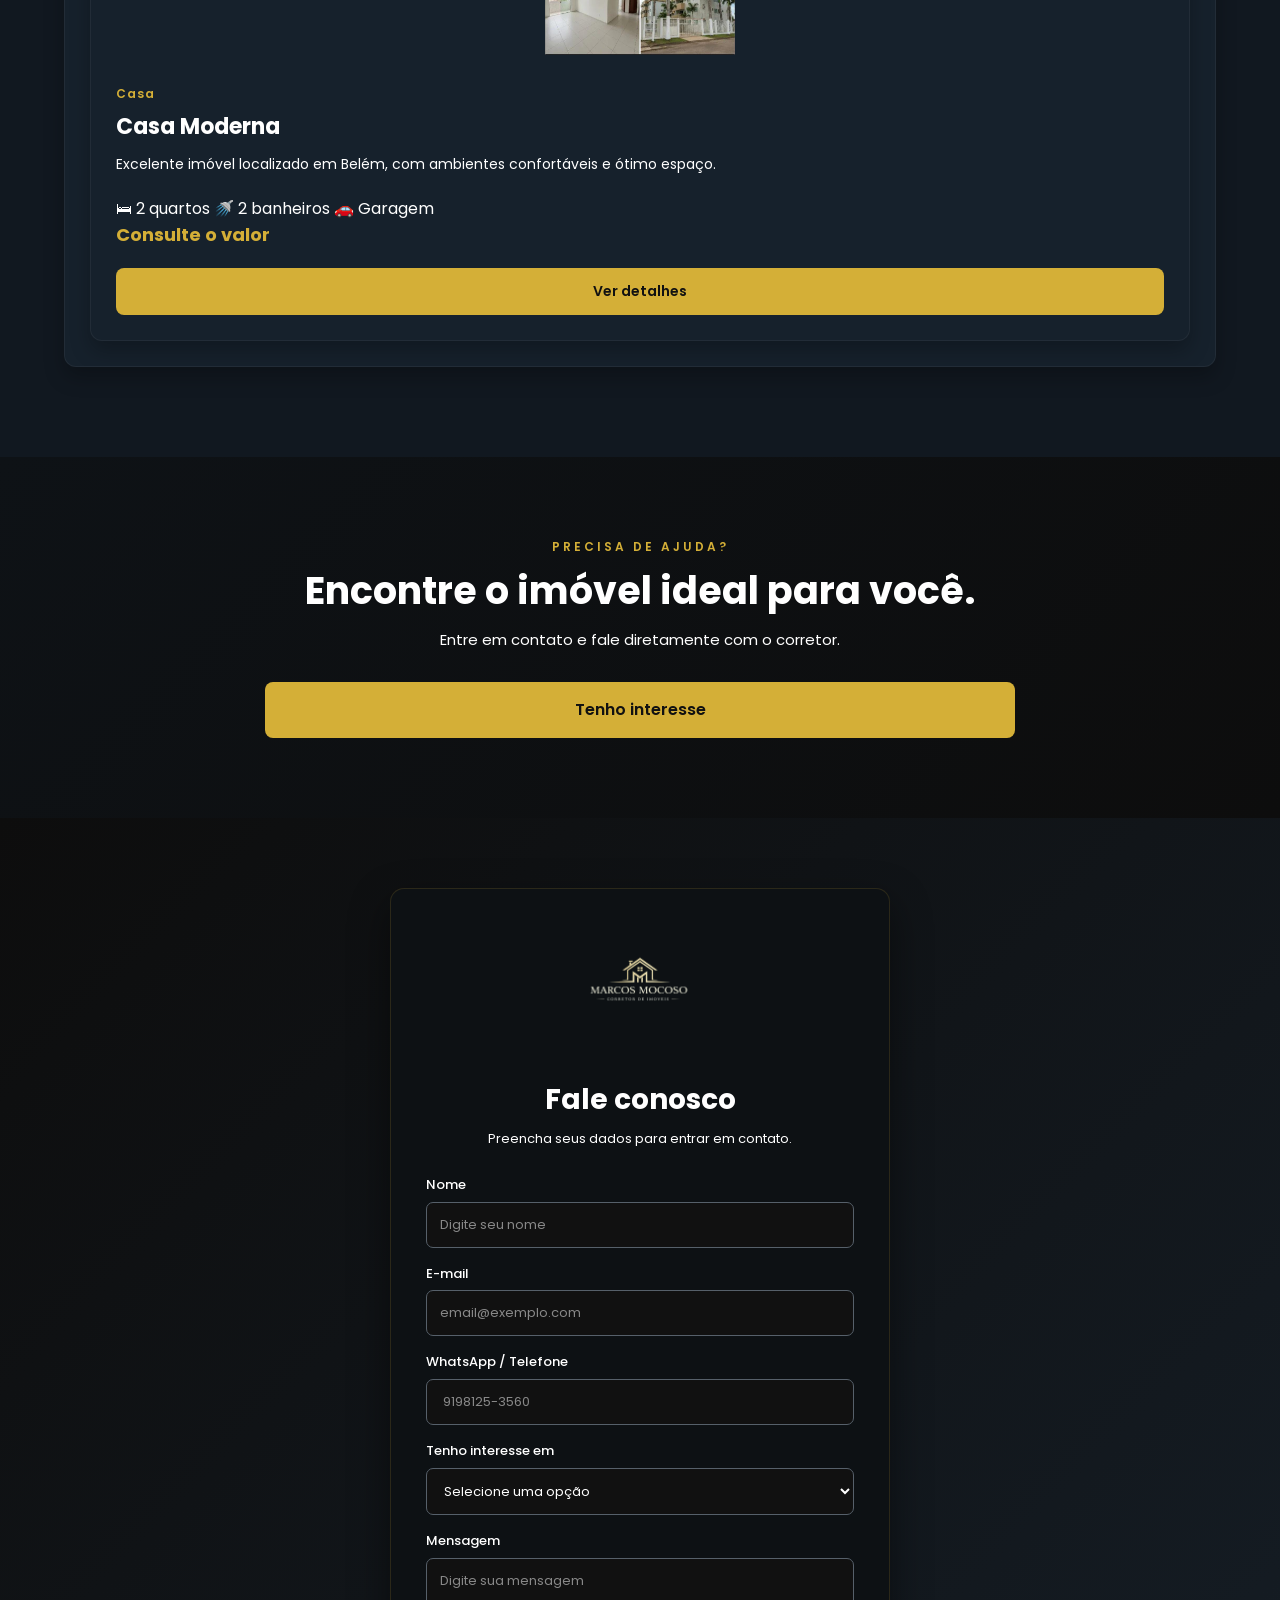
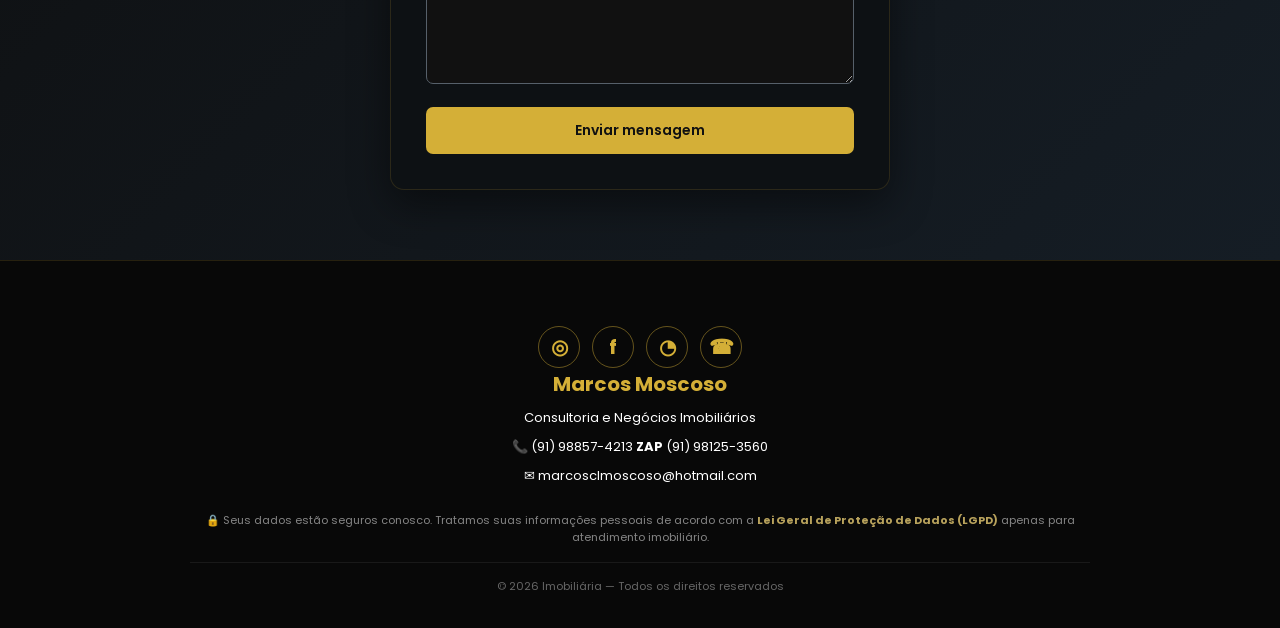
==== commit 5cfa076d: "Adicina requirements.txt" ====
--- a/index.html
+++ b/index.html
@@ -483,7 +483,7 @@
         </p>
 
         <p>
-            ✉ contato@imobiliaria.com
+            ✉ marcosclmoscoso@hotmail.com
         </p>
 
 
